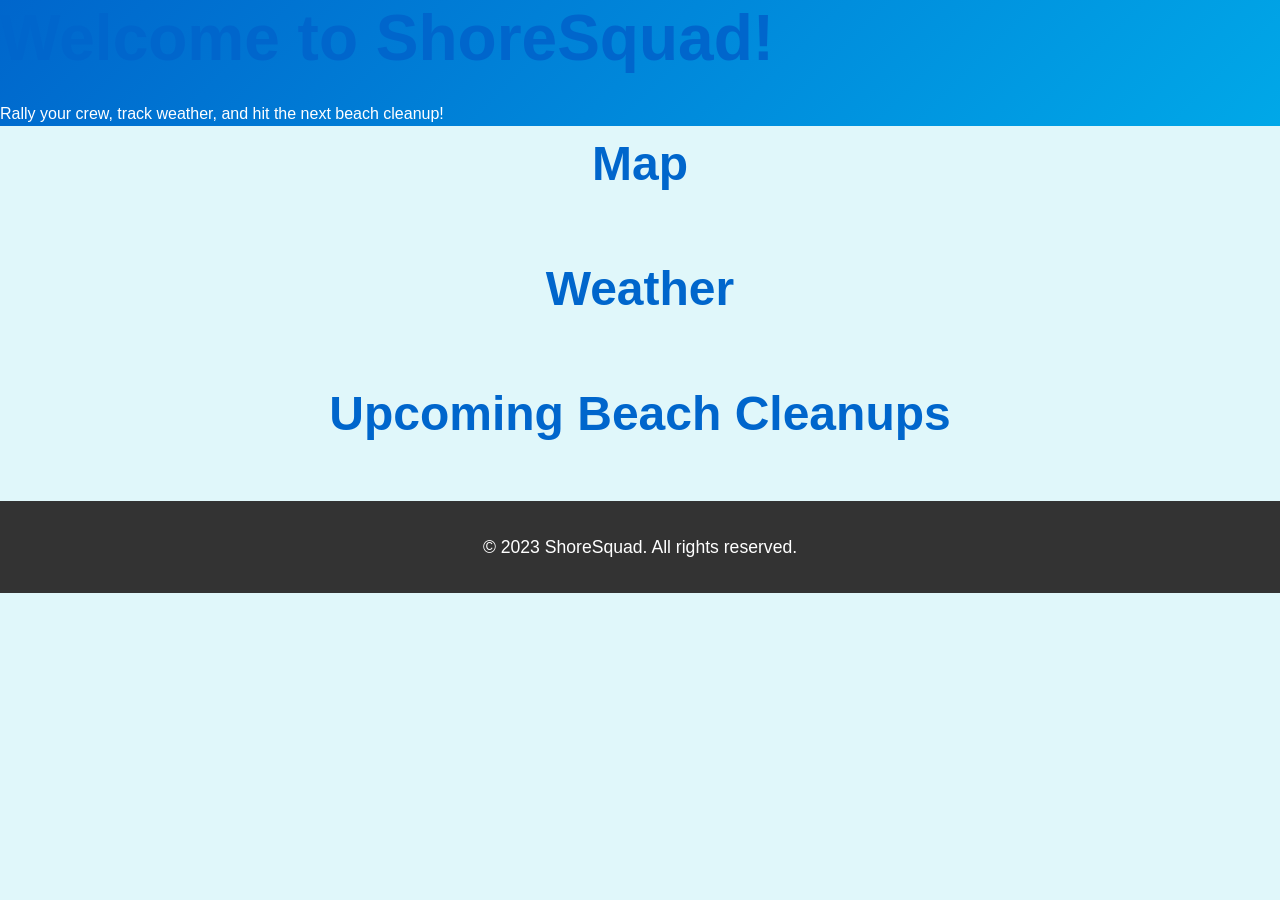
==== src/index.html @ f2a7895d "My New Website" ====
<!DOCTYPE html>
<html lang="en">
<head>
    <meta charset="UTF-8">
    <meta name="viewport" content="width=device-width, initial-scale=1.0">
    <meta http-equiv="X-UA-Compatible" content="ie=edge">
    <title>ShoreSquad</title>
    <link rel="stylesheet" href="css/styles.css">
</head>
<body>
    <header>
        <h1>Welcome to ShoreSquad!</h1>
        <p>Rally your crew, track weather, and hit the next beach cleanup!</p>
    </header>
    <main>
        <section id="map">
            <h2>Map</h2>
            <!-- Map will be integrated here -->
        </section>
        <section id="weather">
            <h2>Weather</h2>
            <!-- Weather information will be displayed here -->
        </section>
        <section id="cleanup-events">
            <h2>Upcoming Beach Cleanups</h2>
            <!-- List of upcoming events will be shown here -->
        </section>
    </main>
    <footer>
        <p>&copy; 2023 ShoreSquad. All rights reserved.</p>
    </footer>
    <script src="js/app.js"></script>
</body>
</html>
---- src/css/styles.css ----
* {
    margin: 0;
    padding: 0;
    box-sizing: border-box;
}

body {
    font-family: 'Segoe UI', Tahoma, Geneva, Verdana, sans-serif;
    line-height: 1.6;
    color: #333;
    background-color: #e0f7fa; /* Light cyan background */
}

header {
    background: linear-gradient(135deg, #0066cc, #00a8e8);
    color: white;
    padding: 0;
    position: sticky;
    top: 0;
    z-index: 100;
}

.navbar {
    display: flex;
    justify-content: space-between;
    align-items: center;
    padding: 1.5rem 2rem;
    max-width: 100%;
}

.logo {
    font-size: 2.5rem;
    font-weight: bold;
}

.nav-links {
    display: flex;
    list-style: none;
    gap: 2rem;
}

.nav-links a {
    color: white;
    text-decoration: none;
    font-size: 1.2rem;
    font-weight: 500;
    transition: opacity 0.3s;
}

.nav-links a:hover {
    opacity: 0.8;
}

h1 {
    font-size: 4rem;
    font-weight: bold;
    color: #0066cc;
    margin-bottom: 1.5rem;
    line-height: 1.2;
}

h2 {
    font-size: 3rem;
    text-align: center;
    margin-bottom: 3rem;
    color: #0066cc;
}

h3 {
    font-size: 1.8rem;
    margin-bottom: 1rem;
    color: #0066cc;
}

.main-content {
    padding: 20px;
}

.button, .cta-button, .join-button, .secondary-button {
    padding: 1rem 2.5rem;
    font-size: 1.2rem;
    border: none;
    border-radius: 8px;
    cursor: pointer;
    font-weight: bold;
    transition: transform 0.3s, box-shadow 0.3s;
}

.button {
    background-color: #ffab40; /* Orange button */
    color: white;
}

.button:hover {
    background-color: #ff8f00; /* Darker orange on hover */
}

.cta-button {
    background: #00a8e8;
    color: white;
    margin-right: 1rem;
}

.cta-button:hover {
    transform: translateY(-3px);
    box-shadow: 0 10px 20px rgba(0, 168, 232, 0.3);
}

.cta-button.large {
    padding: 1.5rem 3rem;
    font-size: 1.4rem;
}

.join-button {
    background: #00a8e8;
    color: white;
    width: 100%;
}

.join-button:hover {
    background: #0088c0;
}

.secondary-button {
    background: white;
    color: #0066cc;
    border: 2px solid #0066cc;
}

.secondary-button:hover {
    background: #f0f8ff;
}

.hero {
    display: flex;
    align-items: center;
    justify-content: space-between;
    gap: 3rem;
    background: linear-gradient(135deg, #e0f7ff, #ffffff);
    padding: 4rem 2rem;
    width: 100%;
}

.hero-content {
    flex: 1;
    padding: 2rem;
}

.hero p {
    font-size: 1.5rem;
    color: #555;
    margin-bottom: 2rem;
}

.hero-image {
    flex: 1;
}

.hero-image img {
    width: 100%;
    height: auto;
    border-radius: 10px;
    box-shadow: 0 10px 30px rgba(0, 0, 0, 0.2);
}

.events {
    width: 100%;
    padding: 4rem 2rem;
    background: #f9f9f9;
}

.event-cards {
    display: grid;
    grid-template-columns: repeat(auto-fit, minmax(350px, 1fr));
    gap: 2rem;
    width: 100%;
}

.event-card {
    background: white;
    border-radius: 12px;
    overflow: hidden;
    box-shadow: 0 5px 15px rgba(0, 0, 0, 0.1);
    transition: transform 0.3s;
    padding: 1.5rem;
}

.event-card:hover {
    transform: translateY(-5px);
}

.event-card img {
    width: 100%;
    height: 200px;
    object-fit: cover;
    border-radius: 8px;
    margin-bottom: 1rem;
}

.event-card p {
    font-size: 1.1rem;
    margin-bottom: 0.7rem;
    color: #666;
}

.weather {
    width: 100%;
    padding: 4rem 2rem;
    background: linear-gradient(135deg, #e0f7ff, #ffffff);
}

.weather-widget {
    display: grid;
    grid-template-columns: repeat(auto-fit, minmax(250px, 1fr));
    gap: 2rem;
    width: 100%;
}

.weather-card {
    background: white;
    padding: 2.5rem;
    border-radius: 12px;
    text-align: center;
    box-shadow: 0 5px 15px rgba(0, 0, 0, 0.1);
}

.weather-card .temp {
    font-size: 2.5rem;
    font-weight: bold;
    color: #ff6b6b;
    margin-bottom: 1rem;
}

.weather-card p {
    font-size: 1.1rem;
    color: #666;
    margin-bottom: 1.5rem;
}

.status {
    display: inline-block;
    padding: 0.7rem 1.5rem;
    border-radius: 20px;
    font-weight: bold;
    font-size: 1rem;
}

.status.good {
    background: #fff3cd;
    color: #ff9800;
}

.status.excellent {
    background: #d4edda;
    color: #28a745;
}

.status.fair {
    background: #f8d7da;
    color: #dc3545;
}

.impact-stats {
    width: 100%;
    padding: 4rem 2rem;
    background: white;
}

.stats-grid {
    display: grid;
    grid-template-columns: repeat(auto-fit, minmax(220px, 1fr));
    gap: 2rem;
    margin-bottom: 3rem;
    width: 100%;
}

.stat-box {
    background: linear-gradient(135deg, #0066cc, #00a8e8);
    color: white;
    padding: 2.5rem;
    border-radius: 12px;
    text-align: center;
    box-shadow: 0 5px 15px rgba(0, 102, 204, 0.2);
}

.stat-box h3 {
    font-size: 3rem;
    margin-bottom: 1rem;
}

.stat-box p {
    font-size: 1.3rem;
}

.impact-showcase {
    display: grid;
    grid-template-columns: 1fr 1fr;
    gap: 2rem;
    margin-top: 3rem;
}

.impact-showcase img {
    width: 100%;
    height: auto;
    border-radius: 12px;
    box-shadow: 0 10px 30px rgba(0, 0, 0, 0.2);
}

.cta-section {
    width: 100%;
    background: linear-gradient(135deg, #0066cc, #00a8e8);
    color: white;
    padding: 5rem 2rem;
    text-align: center;
}

.cta-section h2 {
    font-size: 3rem;
    margin-bottom: 1.5rem;
}

.cta-section p {
    font-size: 1.5rem;
    margin-bottom: 2.5rem;
}

footer {
    background: #333;
    color: white;
    text-align: center;
    padding: 2rem;
    font-size: 1.1rem;
}

.social-links {
    margin-top: 1rem;
}

.social-links a {
    color: #00a8e8;
    text-decoration: none;
    margin: 0 1.5rem;
    font-size: 1rem;
}

.social-links a:hover {
    text-decoration: underline;
}

@media (max-width: 600px) {
    h1 {
        font-size: 2em;
    }

    .button {
        width: 100%;
    }
}

@media (max-width: 768px) {
    .hero {
        flex-direction: column;
    }

    .hero h1 {
        font-size: 2.5rem;
    }

    .nav-links {
        gap: 1rem;
        flex-wrap: wrap;
    }

    .impact-showcase {
        grid-template-columns: 1fr;
    }
}
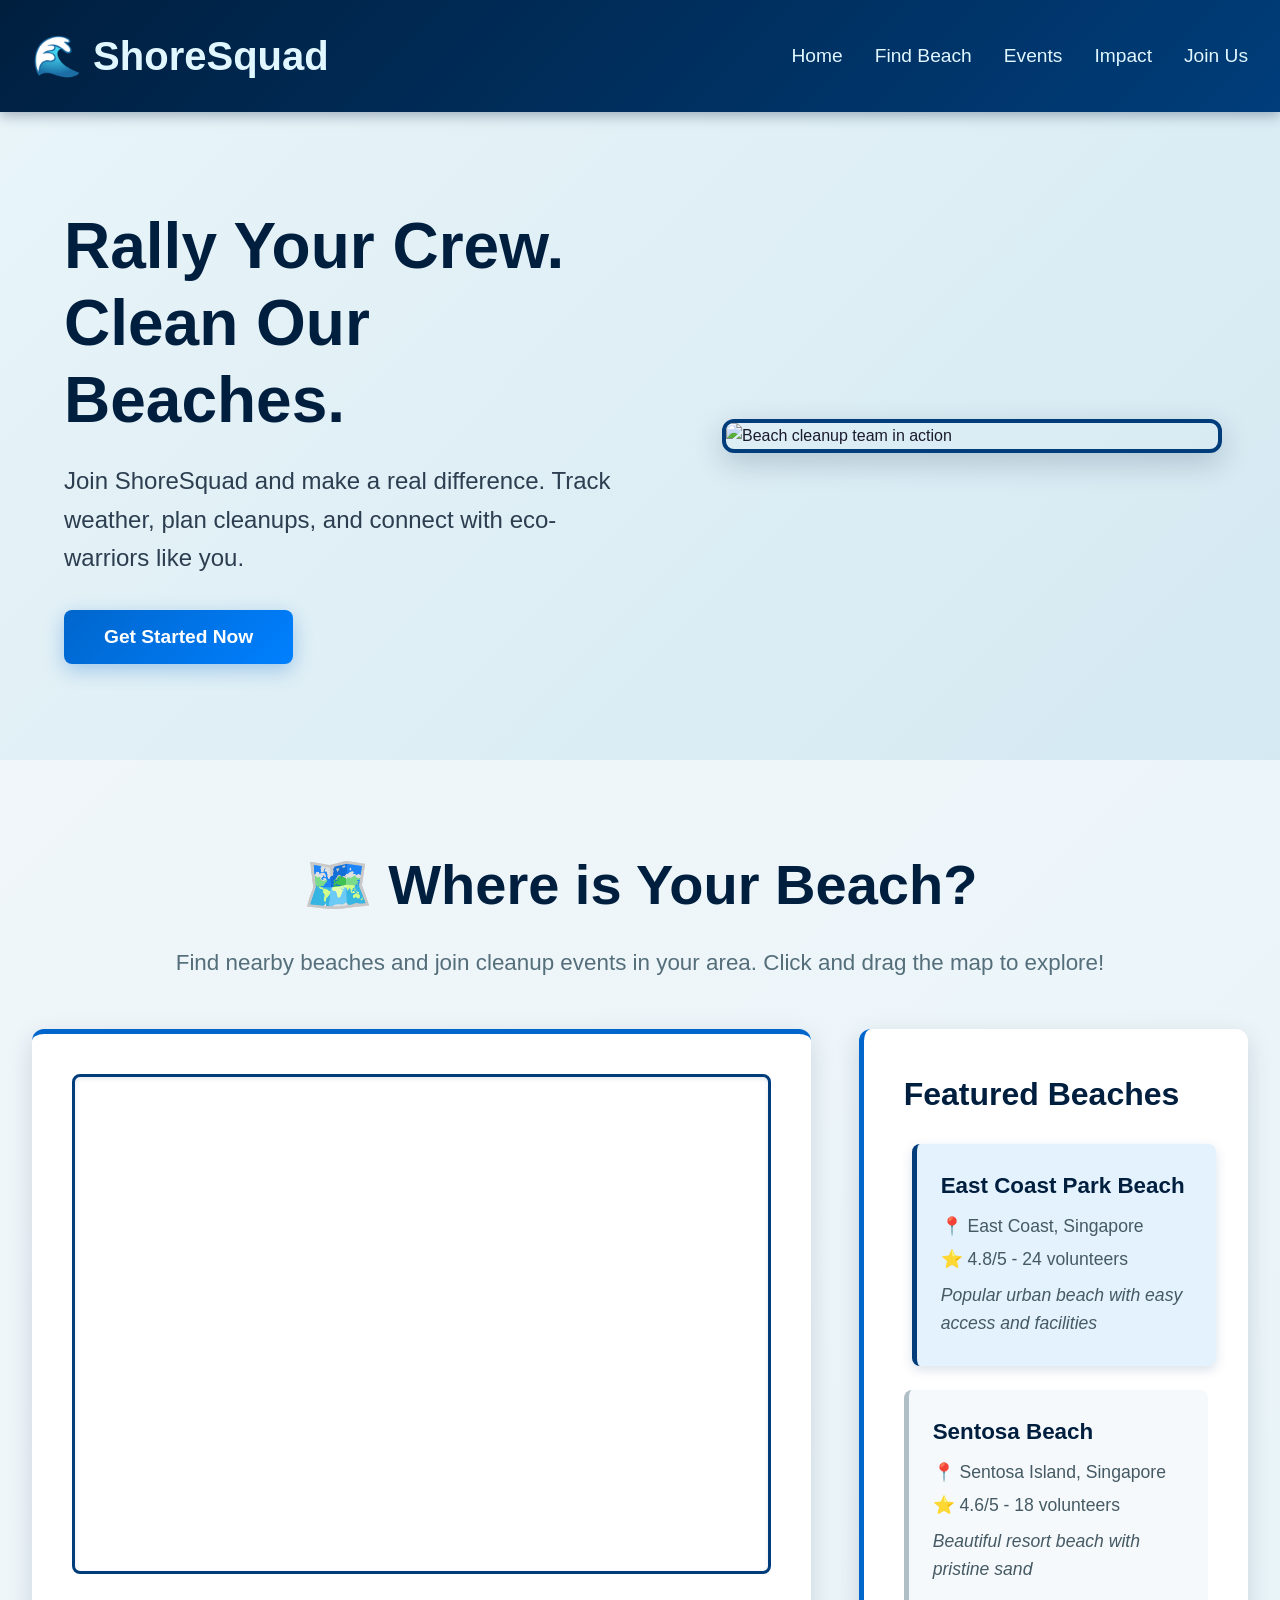
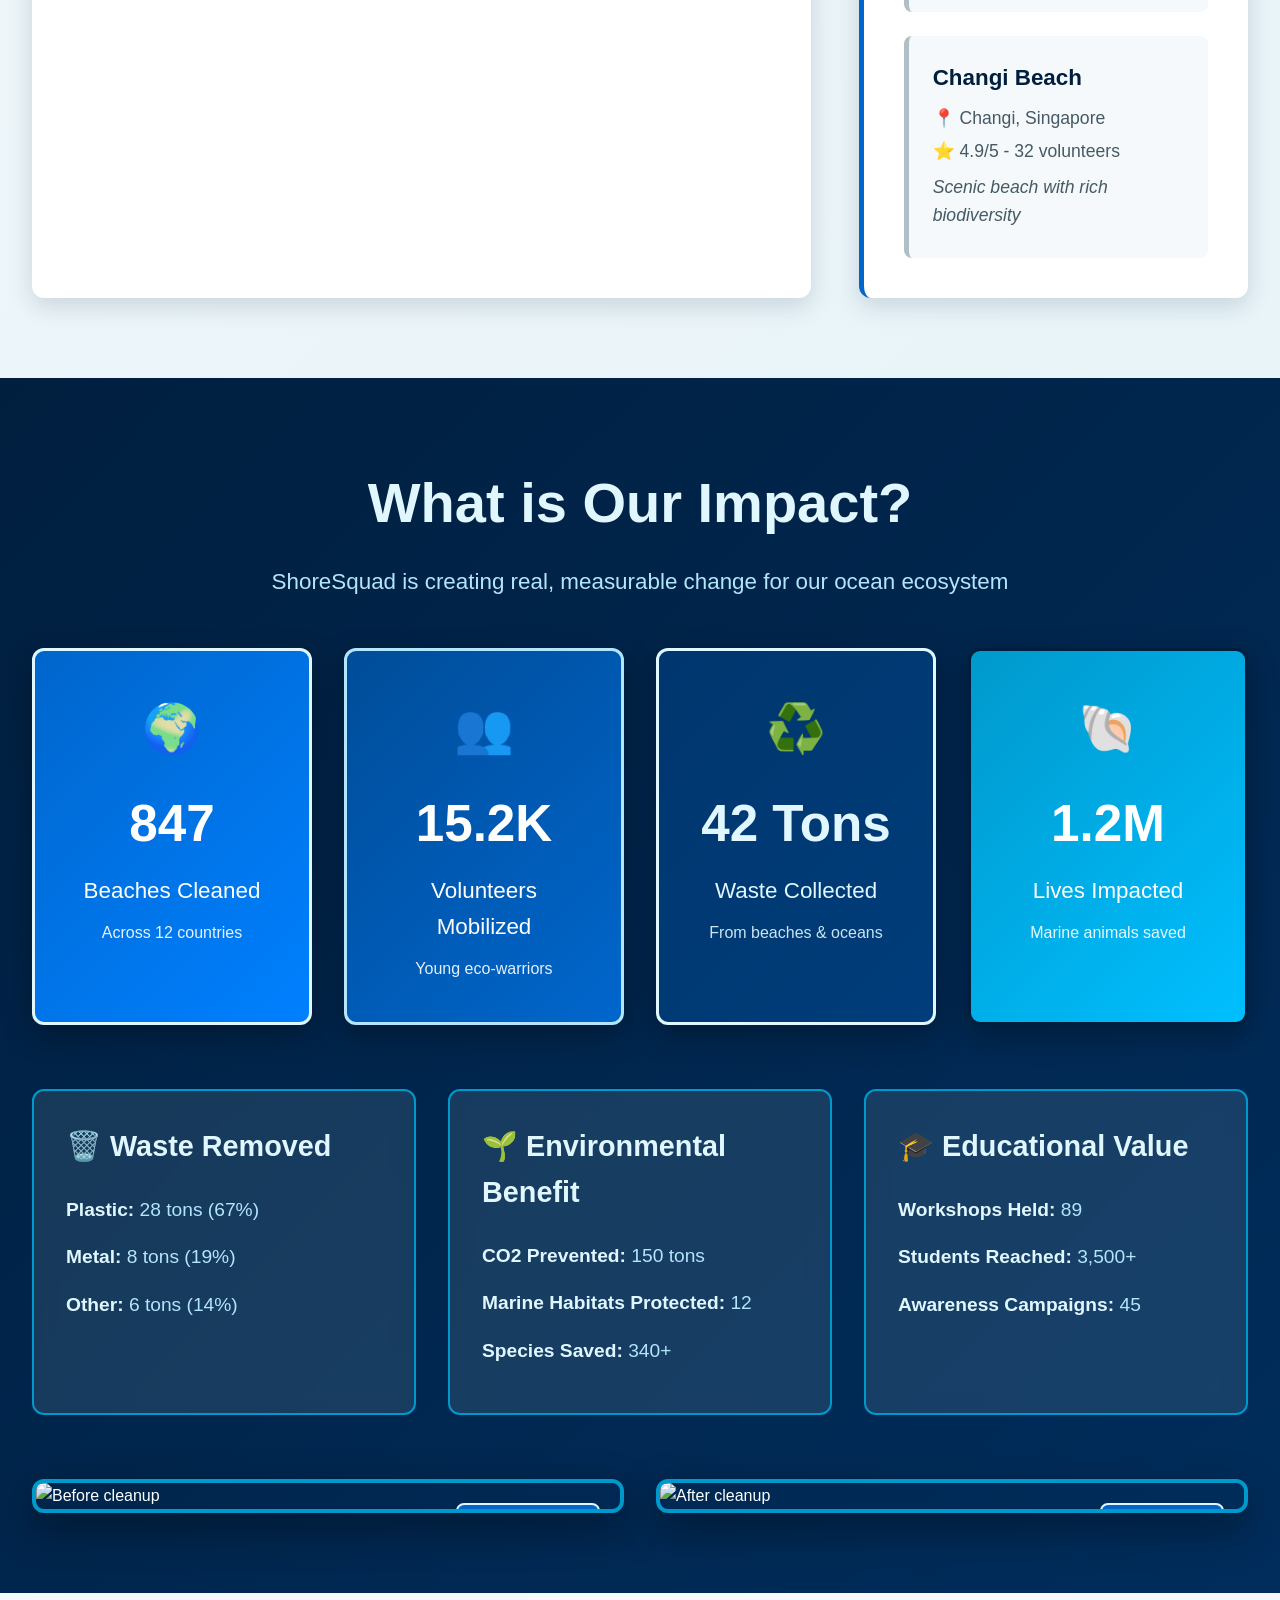
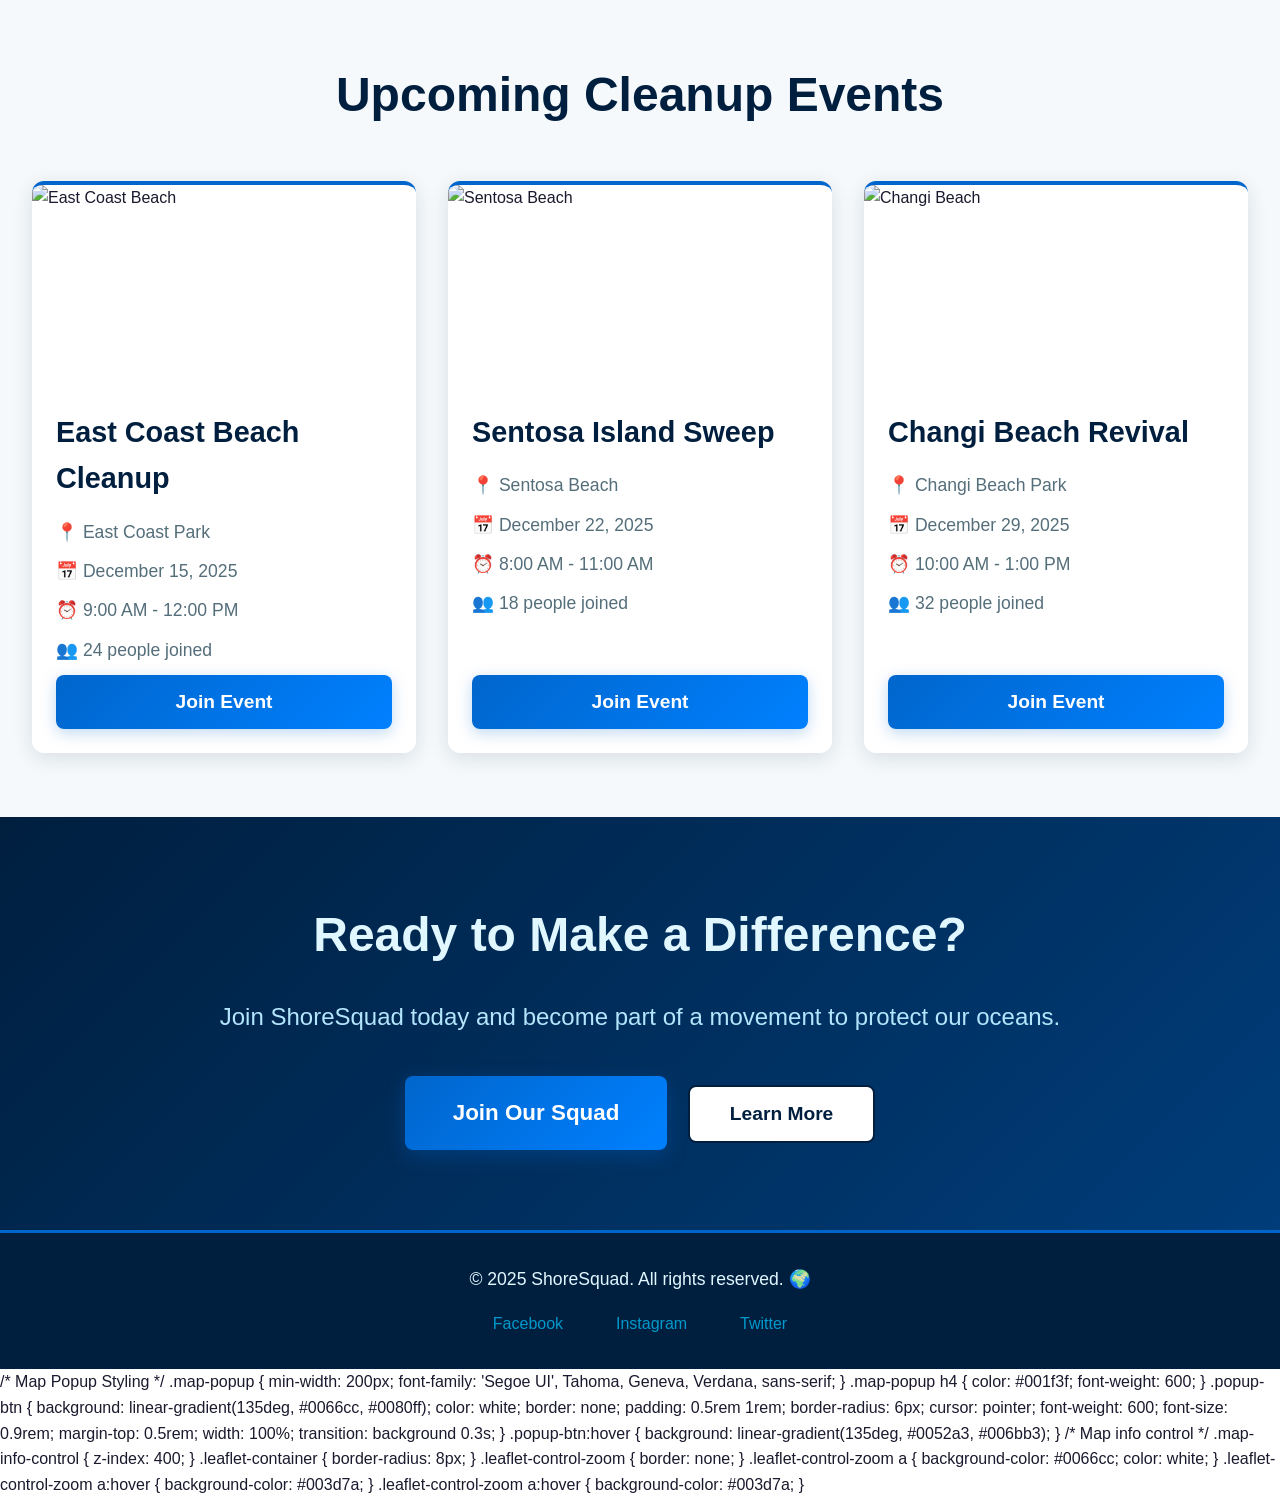
==== commit 0a0f8537: "Updated" ====
--- a/src/index.html
+++ b/src/index.html
@@ -3,32 +3,263 @@
 <head>
     <meta charset="UTF-8">
     <meta name="viewport" content="width=device-width, initial-scale=1.0">
-    <meta http-equiv="X-UA-Compatible" content="ie=edge">
-    <title>ShoreSquad</title>
+    <title>ShoreSquad - Beach Cleanup Mobilizer</title>
     <link rel="stylesheet" href="css/styles.css">
+    
+    <!-- Leaflet CSS - MUST be before JS -->
+    <link rel="stylesheet" href="https://cdnjs.cloudflare.com/ajax/libs/leaflet/1.9.4/leaflet.min.css" />
 </head>
 <body>
     <header>
-        <h1>Welcome to ShoreSquad!</h1>
-        <p>Rally your crew, track weather, and hit the next beach cleanup!</p>
+        <nav class="navbar">
+            <div class="logo">🌊 ShoreSquad</div>
+            <ul class="nav-links">
+                <li><a href="#home">Home</a></li>
+                <li><a href="#map">Find Beach</a></li>
+                <li><a href="#events">Events</a></li>
+                <li><a href="#impact">Impact</a></li>
+                <li><a href="#join">Join Us</a></li>
+            </ul>
+        </nav>
     </header>
+
     <main>
-        <section id="map">
-            <h2>Map</h2>
-            <!-- Map will be integrated here -->
-        </section>
-        <section id="weather">
-            <h2>Weather</h2>
-            <!-- Weather information will be displayed here -->
-        </section>
-        <section id="cleanup-events">
-            <h2>Upcoming Beach Cleanups</h2>
-            <!-- List of upcoming events will be shown here -->
+        <!-- Hero Section -->
+        <section id="home" class="hero">
+            <div class="hero-content">
+                <h1>Rally Your Crew.<br>Clean Our Beaches.</h1>
+                <p>Join ShoreSquad and make a real difference. Track weather, plan cleanups, and connect with eco-warriors like you.</p>
+                <button class="cta-button">Get Started Now</button>
+            </div>
+            <div class="hero-image">
+                <img src="https://images.unsplash.com/photo-1559027615-cd4628902d4a?w=600&h=400&fit=crop" alt="Beach cleanup team in action">
+            </div>
+        </section>
+
+        <!-- Map Section: Where is Your Beach -->
+        <section id="map" class="map-section">
+            <h2 class="map-section-title">🗺️ Where is Your Beach?</h2>
+            <p class="map-section-subtitle">Find nearby beaches and join cleanup events in your area. Click and drag the map to explore!</p>
+            
+            <div class="map-layout">
+                <div class="map-container">
+                    <div id="leaflet-map" class="map-widget"></div>
+                </div>
+                <div class="map-info">
+                    <h3>Featured Beaches</h3>
+                    <div class="beach-list">
+                        <div class="beach-item active" data-id="east-coast" data-lat="1.3024" data-lng="103.9054">
+                            <h4>East Coast Park Beach</h4>
+                            <p>📍 East Coast, Singapore</p>
+                            <p>⭐ 4.8/5 - 24 volunteers</p>
+                            <p class="beach-desc">Popular urban beach with easy access and facilities</p>
+                        </div>
+                        <div class="beach-item" data-id="sentosa" data-lat="1.2489" data-lng="103.8305">
+                            <h4>Sentosa Beach</h4>
+                            <p>📍 Sentosa Island, Singapore</p>
+                            <p>⭐ 4.6/5 - 18 volunteers</p>
+                            <p class="beach-desc">Beautiful resort beach with pristine sand</p>
+                        </div>
+                        <div class="beach-item" data-id="changi" data-lat="1.3852" data-lng="103.9981">
+                            <h4>Changi Beach</h4>
+                            <p>📍 Changi, Singapore</p>
+                            <p>⭐ 4.9/5 - 32 volunteers</p>
+                            <p class="beach-desc">Scenic beach with rich biodiversity</p>
+                        </div>
+                    </div>
+                </div>
+            </div>
+        </section>
+
+        <!-- Impact Metrics Section -->
+        <section id="impact" class="impact-section">
+            <h2>What is Our Impact?</h2>
+            <p class="impact-intro">ShoreSquad is creating real, measurable change for our ocean ecosystem</p>
+            
+            <div class="impact-metrics">
+                <div class="metric-card impact-primary">
+                    <div class="metric-icon">🌍</div>
+                    <h3>847</h3>
+                    <p>Beaches Cleaned</p>
+                    <span class="metric-detail">Across 12 countries</span>
+                </div>
+                <div class="metric-card impact-secondary">
+                    <div class="metric-icon">👥</div>
+                    <h3>15.2K</h3>
+                    <p>Volunteers Mobilized</p>
+                    <span class="metric-detail">Young eco-warriors</span>
+                </div>
+                <div class="metric-card impact-tertiary">
+                    <div class="metric-icon">♻️</div>
+                    <h3>42 Tons</h3>
+                    <p>Waste Collected</p>
+                    <span class="metric-detail">From beaches & oceans</span>
+                </div>
+                <div class="metric-card impact-accent">
+                    <div class="metric-icon">🐚</div>
+                    <h3>1.2M</h3>
+                    <p>Lives Impacted</p>
+                    <span class="metric-detail">Marine animals saved</span>
+                </div>
+            </div>
+
+            <div class="impact-breakdown">
+                <div class="breakdown-card">
+                    <h3>🗑️ Waste Removed</h3>
+                    <div class="breakdown-content">
+                        <p><strong>Plastic:</strong> 28 tons (67%)</p>
+                        <p><strong>Metal:</strong> 8 tons (19%)</p>
+                        <p><strong>Other:</strong> 6 tons (14%)</p>
+                    </div>
+                </div>
+                <div class="breakdown-card">
+                    <h3>🌱 Environmental Benefit</h3>
+                    <div class="breakdown-content">
+                        <p><strong>CO2 Prevented:</strong> 150 tons</p>
+                        <p><strong>Marine Habitats Protected:</strong> 12</p>
+                        <p><strong>Species Saved:</strong> 340+</p>
+                    </div>
+                </div>
+                <div class="breakdown-card">
+                    <h3>🎓 Educational Value</h3>
+                    <div class="breakdown-content">
+                        <p><strong>Workshops Held:</strong> 89</p>
+                        <p><strong>Students Reached:</strong> 3,500+</p>
+                        <p><strong>Awareness Campaigns:</strong> 45</p>
+                    </div>
+                </div>
+            </div>
+
+            <div class="before-after-container">
+                <div class="before-after-item">
+                    <div class="impact-showcase">
+                        <img src="https://images.unsplash.com/photo-1559027615-cd4628902d4a?w=800&h=400&fit=crop" alt="Before cleanup">
+                        <div class="before-after-label">Before</div>
+                    </div>
+                </div>
+                <div class="before-after-item">
+                    <div class="impact-showcase">
+                        <img src="https://images.unsplash.com/photo-1511632765486-a01980e01a18?w=800&h=400&fit=crop" alt="After cleanup">
+                        <div class="before-after-label">After</div>
+                    </div>
+                </div>
+            </div>
+        </section>
+
+        <!-- Events Section -->
+        <section id="events" class="events">
+            <h2>Upcoming Cleanup Events</h2>
+            <div class="event-cards">
+                <div class="event-card">
+                    <img src="https://images.unsplash.com/photo-1511632765486-a01980e01a18?w=400&h=250&fit=crop" alt="East Coast Beach">
+                    <div class="event-content">
+                        <h3>East Coast Beach Cleanup</h3>
+                        <p>📍 East Coast Park</p>
+                        <p>📅 December 15, 2025</p>
+                        <p>⏰ 9:00 AM - 12:00 PM</p>
+                        <p>👥 24 people joined</p>
+                        <button class="join-button">Join Event</button>
+                    </div>
+                </div>
+                <div class="event-card">
+                    <img src="https://images.unsplash.com/photo-1507003211169-0a1dd7228f2d?w=400&h=250&fit=crop" alt="Sentosa Beach">
+                    <div class="event-content">
+                        <h3>Sentosa Island Sweep</h3>
+                        <p>📍 Sentosa Beach</p>
+                        <p>📅 December 22, 2025</p>
+                        <p>⏰ 8:00 AM - 11:00 AM</p>
+                        <p>👥 18 people joined</p>
+                        <button class="join-button">Join Event</button>
+                    </div>
+                </div>
+                <div class="event-card">
+                    <img src="https://images.unsplash.com/photo-1505142468610-359e7d316be0?w=400&h=250&fit=crop" alt="Changi Beach">
+                    <div class="event-content">
+                        <h3>Changi Beach Revival</h3>
+                        <p>📍 Changi Beach Park</p>
+                        <p>📅 December 29, 2025</p>
+                        <p>⏰ 10:00 AM - 1:00 PM</p>
+                        <p>👥 32 people joined</p>
+                        <button class="join-button">Join Event</button>
+                    </div>
+                </div>
+            </div>
+        </section>
+
+        <!-- Call to Action -->
+        <section id="join" class="cta-section">
+            <h2>Ready to Make a Difference?</h2>
+            <p>Join ShoreSquad today and become part of a movement to protect our oceans.</p>
+            <button class="cta-button large">Join Our Squad</button>
+            <button class="secondary-button">Learn More</button>
         </section>
     </main>
+
     <footer>
-        <p>&copy; 2023 ShoreSquad. All rights reserved.</p>
+        <p>&copy; 2025 ShoreSquad. All rights reserved. 🌍</p>
+        <div class="social-links">
+            <a href="#">Facebook</a>
+            <a href="#">Instagram</a>
+            <a href="#">Twitter</a>
+        </div>
     </footer>
+
+    <!-- Leaflet JS - CDN -->
+    <script src="https://cdnjs.cloudflare.com/ajax/libs/leaflet/1.9.4/leaflet.min.js"></script>
+    <!-- App JS -->
     <script src="js/app.js"></script>
 </body>
-</html>+</html>
+
+/* Map Popup Styling */
+.map-popup {
+    min-width: 200px;
+    font-family: 'Segoe UI', Tahoma, Geneva, Verdana, sans-serif;
+}
+
+.map-popup h4 {
+    color: #001f3f;
+    font-weight: 600;
+}
+
+.popup-btn {
+    background: linear-gradient(135deg, #0066cc, #0080ff);
+    color: white;
+    border: none;
+    padding: 0.5rem 1rem;
+    border-radius: 6px;
+    cursor: pointer;
+    font-weight: 600;
+    font-size: 0.9rem;
+    margin-top: 0.5rem;
+    width: 100%;
+    transition: background 0.3s;
+}
+
+.popup-btn:hover {
+    background: linear-gradient(135deg, #0052a3, #006bb3);
+}
+
+/* Map info control */
+.map-info-control {
+    z-index: 400;
+}
+
+.leaflet-container {
+    border-radius: 8px;
+}
+
+.leaflet-control-zoom {
+    border: none;
+}
+
+.leaflet-control-zoom a {
+    background-color: #0066cc;
+    color: white;
+}
+.leaflet-control-zoom a:hover {
+    background-color: #003d7a;
+}
+.leaflet-control-zoom a:hover {
+    background-color: #003d7a;
+}
--- a/src/css/styles.css
+++ b/src/css/styles.css
@@ -7,17 +7,18 @@
 body {
     font-family: 'Segoe UI', Tahoma, Geneva, Verdana, sans-serif;
     line-height: 1.6;
-    color: #333;
-    background-color: #e0f7fa; /* Light cyan background */
-}
-
+    color: #1a1a2e;
+}
+
+/* Header & Navigation */
 header {
-    background: linear-gradient(135deg, #0066cc, #00a8e8);
+    background: linear-gradient(135deg, #001f3f, #003d7a);
     color: white;
     padding: 0;
     position: sticky;
     top: 0;
     z-index: 100;
+    box-shadow: 0 4px 12px rgba(0, 31, 63, 0.3);
 }
 
 .navbar {
@@ -31,6 +32,7 @@
 .logo {
     font-size: 2.5rem;
     font-weight: bold;
+    color: #e0f7ff;
 }
 
 .nav-links {
@@ -40,70 +42,364 @@
 }
 
 .nav-links a {
-    color: white;
+    color: #e0f7ff;
     text-decoration: none;
     font-size: 1.2rem;
     font-weight: 500;
-    transition: opacity 0.3s;
+    transition: color 0.3s, text-shadow 0.3s;
 }
 
 .nav-links a:hover {
-    opacity: 0.8;
-}
-
-h1 {
+    color: #ffffff;
+    text-shadow: 0 0 8px rgba(224, 247, 255, 0.5);
+}
+
+/* Hero Section */
+.hero {
+    display: flex;
+    align-items: center;
+    justify-content: space-between;
+    gap: 3rem;
+    background: linear-gradient(135deg, #e8f4f8 0%, #d4e9f2 100%);
+    padding: 4rem 2rem;
+    width: 100%;
+}
+
+.hero-content {
+    flex: 1;
+    padding: 2rem;
+}
+
+.hero h1 {
     font-size: 4rem;
     font-weight: bold;
-    color: #0066cc;
+    color: #001f3f;
     margin-bottom: 1.5rem;
     line-height: 1.2;
 }
 
-h2 {
+.hero p {
+    font-size: 1.5rem;
+    color: #2c3e50;
+    margin-bottom: 2rem;
+}
+
+.hero-image {
+    flex: 1;
+    display: flex;
+    justify-content: center;
+}
+
+.hero-image img {
+    width: 100%;
+    max-width: 500px;
+    height: auto;
+    border-radius: 12px;
+    box-shadow: 0 10px 30px rgba(0, 31, 63, 0.2);
+    border: 4px solid #003d7a;
+}
+
+/* Map Section - SEPARATED AND IMPROVED */
+.map-section {
+    width: 100%;
+    padding: 5rem 2rem;
+    background: linear-gradient(135deg, #f0f6fa 0%, #e8f4f8 100%);
+    display: flex;
+    flex-direction: column;
+}
+
+.map-section-title {
+    font-size: 3.5rem;
+    text-align: center;
+    color: #001f3f;
+    margin-bottom: 1rem;
+    font-weight: bold;
+}
+
+.map-section-subtitle {
+    font-size: 1.4rem;
+    text-align: center;
+    color: #546e7a;
+    margin-bottom: 3rem;
+}
+
+.map-layout {
+    display: grid;
+    grid-template-columns: 2fr 1fr;
+    gap: 3rem;
+    width: 100%;
+}
+
+.map-container {
+    background: white;
+    padding: 2.5rem;
+    border-radius: 12px;
+    box-shadow: 0 8px 25px rgba(0, 31, 63, 0.15);
+    border-top: 5px solid #0066cc;
+}
+
+.map-widget {
+    width: 100%;
+    height: 500px;
+    border-radius: 8px;
+    border: 3px solid #003d7a;
+    box-shadow: inset 0 2px 4px rgba(0, 31, 63, 0.1);
+}
+
+.map-info {
+    background: white;
+    padding: 2.5rem;
+    border-radius: 12px;
+    box-shadow: 0 8px 25px rgba(0, 31, 63, 0.15);
+    border-left: 5px solid #0066cc;
+    display: flex;
+    flex-direction: column;
+    height: fit-content;
+}
+
+.map-info h3 {
+    font-size: 2rem;
+    color: #001f3f;
+    margin-bottom: 1.5rem;
+    font-weight: 600;
+}
+
+.beach-list {
+    display: flex;
+    flex-direction: column;
+    gap: 1.5rem;
+}
+
+.beach-item {
+    padding: 1.5rem;
+    border-left: 5px solid #b0bec5;
+    background: #f5f9fb;
+    border-radius: 8px;
+    cursor: pointer;
+    transition: all 0.3s ease;
+}
+
+.beach-item:hover, .beach-item.active {
+    background: #e3f2fd;
+    border-left-color: #003d7a;
+    transform: translateX(8px);
+    box-shadow: 0 4px 12px rgba(0, 62, 122, 0.15);
+}
+
+.beach-item h4 {
+    font-size: 1.4rem;
+    color: #001f3f;
+    margin-bottom: 0.5rem;
+    font-weight: 600;
+}
+
+.beach-item p {
+    font-size: 1.1rem;
+    color: #455a64;
+    margin-bottom: 0.3rem;
+}
+
+.beach-desc {
+    font-style: italic;
+    color: #78909c;
+    margin-top: 0.5rem;
+    font-size: 1rem;
+}
+
+/* Impact Section - CLEARLY SEPARATED */
+.impact-section {
+    width: 100%;
+    padding: 5rem 2rem;
+    background: linear-gradient(135deg, #001f3f 0%, #002d5c 100%);
+    color: white;
+}
+
+.impact-section h2 {
+    font-size: 3.5rem;
+    text-align: center;
+    margin-bottom: 1rem;
+    color: #e0f7ff;
+    font-weight: bold;
+}
+
+.impact-intro {
+    font-size: 1.4rem;
+    text-align: center;
+    margin-bottom: 3rem;
+    color: #b3e5fc;
+}
+
+.impact-metrics {
+    display: grid;
+    grid-template-columns: repeat(auto-fit, minmax(250px, 1fr));
+    gap: 2rem;
+    margin-bottom: 4rem;
+}
+
+.metric-card {
+    padding: 2.5rem;
+    border-radius: 12px;
+    text-align: center;
+    box-shadow: 0 10px 30px rgba(0, 0, 0, 0.3);
+    border: 3px solid;
+    transition: transform 0.3s, box-shadow 0.3s;
+}
+
+.metric-card:hover {
+    transform: scale(1.05);
+    box-shadow: 0 15px 40px rgba(0, 0, 0, 0.4);
+}
+
+.metric-icon {
     font-size: 3rem;
-    text-align: center;
-    margin-bottom: 3rem;
-    color: #0066cc;
-}
-
-h3 {
+    margin-bottom: 1rem;
+}
+
+.metric-card h3 {
+    font-size: 3.2rem;
+    font-weight: bold;
+    margin-bottom: 0.5rem;
+}
+
+.metric-card p {
+    font-size: 1.4rem;
+    margin-bottom: 0.7rem;
+}
+
+.metric-detail {
+    font-size: 1rem;
+    opacity: 0.9;
+}
+
+/* Navy Blue Contrast Variants */
+.impact-primary {
+    background: linear-gradient(135deg, #0066cc, #0080ff);
+    border-color: #e0f7ff;
+    color: white;
+}
+
+.impact-secondary {
+    background: linear-gradient(135deg, #004d99, #0066cc);
+    border-color: #b3e5fc;
+    color: white;
+}
+
+.impact-tertiary {
+    background: linear-gradient(135deg, #00366e, #003d7a);
+    border-color: #e0f7ff;
+    color: #e0f7ff;
+}
+
+.impact-accent {
+    background: linear-gradient(135deg, #0099cc, #00bfff);
+    border-color: #001f3f;
+    color: white;
+}
+
+/* Impact Breakdown */
+.impact-breakdown {
+    display: grid;
+    grid-template-columns: repeat(auto-fit, minmax(300px, 1fr));
+    gap: 2rem;
+    margin-bottom: 4rem;
+}
+
+.breakdown-card {
+    background: rgba(224, 247, 255, 0.1);
+    border: 2px solid #0099cc;
+    padding: 2rem;
+    border-radius: 12px;
+    backdrop-filter: blur(10px);
+    transition: all 0.3s;
+}
+
+.breakdown-card:hover {
+    background: rgba(224, 247, 255, 0.15);
+    border-color: #e0f7ff;
+    transform: translateY(-5px);
+}
+
+.breakdown-card h3 {
     font-size: 1.8rem;
-    margin-bottom: 1rem;
-    color: #0066cc;
-}
-
-.main-content {
-    padding: 20px;
-}
-
-.button, .cta-button, .join-button, .secondary-button {
+    color: #e0f7ff;
+    margin-bottom: 1.5rem;
+    font-weight: 600;
+}
+
+.breakdown-content p {
+    font-size: 1.2rem;
+    color: #b3e5fc;
+    margin-bottom: 0.8rem;
+    line-height: 1.8;
+}
+
+.breakdown-content strong {
+    color: #e0f7ff;
+}
+
+/* Before/After Container */
+.before-after-container {
+    display: grid;
+    grid-template-columns: 1fr 1fr;
+    gap: 2rem;
+    margin-top: 3rem;
+}
+
+.before-after-item {
+    width: 100%;
+}
+
+/* Impact Showcase */
+.impact-showcase {
+    position: relative;
+    border-radius: 12px;
+    overflow: hidden;
+    box-shadow: 0 15px 40px rgba(0, 0, 0, 0.4);
+    border: 4px solid #0099cc;
+}
+
+.impact-showcase img {
+    width: 100%;
+    height: 400px;
+    object-fit: cover;
+}
+
+.before-after-label {
+    position: absolute;
+    top: 20px;
+    right: 20px;
+    background: #0066cc;
+    color: white;
+    padding: 1rem 2rem;
+    font-size: 1.5rem;
+    font-weight: bold;
+    border-radius: 8px;
+    border: 2px solid #e0f7ff;
+    text-shadow: 1px 1px 2px rgba(0, 0, 0, 0.3);
+}
+
+/* Buttons */
+.cta-button, .join-button, .secondary-button {
     padding: 1rem 2.5rem;
     font-size: 1.2rem;
     border: none;
     border-radius: 8px;
     cursor: pointer;
     font-weight: bold;
-    transition: transform 0.3s, box-shadow 0.3s;
-}
-
-.button {
-    background-color: #ffab40; /* Orange button */
-    color: white;
-}
-
-.button:hover {
-    background-color: #ff8f00; /* Darker orange on hover */
+    transition: transform 0.3s, box-shadow 0.3s, background 0.3s;
 }
 
 .cta-button {
-    background: #00a8e8;
+    background: linear-gradient(135deg, #0066cc, #0080ff);
     color: white;
     margin-right: 1rem;
+    box-shadow: 0 6px 20px rgba(0, 102, 204, 0.3);
 }
 
 .cta-button:hover {
     transform: translateY(-3px);
-    box-shadow: 0 10px 20px rgba(0, 168, 232, 0.3);
+    box-shadow: 0 10px 30px rgba(0, 102, 204, 0.4);
+    background: linear-gradient(135deg, #0080ff, #0099cc);
 }
 
 .cta-button.large {
@@ -112,61 +408,41 @@
 }
 
 .join-button {
-    background: #00a8e8;
-    color: white;
-    width: 100%;
+    background: linear-gradient(135deg, #0066cc, #0080ff);
+    color: white;
+    width: 100%;
+    box-shadow: 0 4px 15px rgba(0, 102, 204, 0.25);
 }
 
 .join-button:hover {
-    background: #0088c0;
+    background: linear-gradient(135deg, #0052a3, #006bb3);
+    transform: translateY(-2px);
 }
 
 .secondary-button {
     background: white;
-    color: #0066cc;
-    border: 2px solid #0066cc;
+    color: #001f3f;
+    border: 2px solid #001f3f;
 }
 
 .secondary-button:hover {
-    background: #f0f8ff;
-}
-
-.hero {
-    display: flex;
-    align-items: center;
-    justify-content: space-between;
-    gap: 3rem;
-    background: linear-gradient(135deg, #e0f7ff, #ffffff);
+    background: #e3f2fd;
+    color: #001f3f;
+}
+
+/* Events Section */
+.events {
+    width: 100%;
     padding: 4rem 2rem;
-    width: 100%;
-}
-
-.hero-content {
-    flex: 1;
-    padding: 2rem;
-}
-
-.hero p {
-    font-size: 1.5rem;
-    color: #555;
-    margin-bottom: 2rem;
-}
-
-.hero-image {
-    flex: 1;
-}
-
-.hero-image img {
-    width: 100%;
-    height: auto;
-    border-radius: 10px;
-    box-shadow: 0 10px 30px rgba(0, 0, 0, 0.2);
-}
-
-.events {
-    width: 100%;
-    padding: 4rem 2rem;
-    background: #f9f9f9;
+    background: #f5f9fb;
+}
+
+.events h2 {
+    font-size: 3rem;
+    text-align: center;
+    margin-bottom: 3rem;
+    color: #001f3f;
+    font-weight: bold;
 }
 
 .event-cards {
@@ -180,135 +456,53 @@
     background: white;
     border-radius: 12px;
     overflow: hidden;
-    box-shadow: 0 5px 15px rgba(0, 0, 0, 0.1);
-    transition: transform 0.3s;
-    padding: 1.5rem;
+    box-shadow: 0 5px 20px rgba(0, 31, 63, 0.12);
+    transition: transform 0.3s, box-shadow 0.3s;
+    border-top: 4px solid #0066cc;
+    display: flex;
+    flex-direction: column;
 }
 
 .event-card:hover {
-    transform: translateY(-5px);
+    transform: translateY(-8px);
+    box-shadow: 0 12px 35px rgba(0, 31, 63, 0.2);
 }
 
 .event-card img {
     width: 100%;
     height: 200px;
     object-fit: cover;
-    border-radius: 8px;
+}
+
+.event-content {
+    padding: 1.5rem;
+    flex: 1;
+    display: flex;
+    flex-direction: column;
+}
+
+.event-card h3 {
+    font-size: 1.8rem;
     margin-bottom: 1rem;
+    color: #001f3f;
+    font-weight: 600;
 }
 
 .event-card p {
     font-size: 1.1rem;
     margin-bottom: 0.7rem;
-    color: #666;
-}
-
-.weather {
-    width: 100%;
-    padding: 4rem 2rem;
-    background: linear-gradient(135deg, #e0f7ff, #ffffff);
-}
-
-.weather-widget {
-    display: grid;
-    grid-template-columns: repeat(auto-fit, minmax(250px, 1fr));
-    gap: 2rem;
-    width: 100%;
-}
-
-.weather-card {
-    background: white;
-    padding: 2.5rem;
-    border-radius: 12px;
-    text-align: center;
-    box-shadow: 0 5px 15px rgba(0, 0, 0, 0.1);
-}
-
-.weather-card .temp {
-    font-size: 2.5rem;
-    font-weight: bold;
-    color: #ff6b6b;
-    margin-bottom: 1rem;
-}
-
-.weather-card p {
-    font-size: 1.1rem;
-    color: #666;
-    margin-bottom: 1.5rem;
-}
-
-.status {
-    display: inline-block;
-    padding: 0.7rem 1.5rem;
-    border-radius: 20px;
-    font-weight: bold;
-    font-size: 1rem;
-}
-
-.status.good {
-    background: #fff3cd;
-    color: #ff9800;
-}
-
-.status.excellent {
-    background: #d4edda;
-    color: #28a745;
-}
-
-.status.fair {
-    background: #f8d7da;
-    color: #dc3545;
-}
-
-.impact-stats {
-    width: 100%;
-    padding: 4rem 2rem;
-    background: white;
-}
-
-.stats-grid {
-    display: grid;
-    grid-template-columns: repeat(auto-fit, minmax(220px, 1fr));
-    gap: 2rem;
-    margin-bottom: 3rem;
-    width: 100%;
-}
-
-.stat-box {
-    background: linear-gradient(135deg, #0066cc, #00a8e8);
-    color: white;
-    padding: 2.5rem;
-    border-radius: 12px;
-    text-align: center;
-    box-shadow: 0 5px 15px rgba(0, 102, 204, 0.2);
-}
-
-.stat-box h3 {
-    font-size: 3rem;
-    margin-bottom: 1rem;
-}
-
-.stat-box p {
-    font-size: 1.3rem;
-}
-
-.impact-showcase {
-    display: grid;
-    grid-template-columns: 1fr 1fr;
-    gap: 2rem;
-    margin-top: 3rem;
-}
-
-.impact-showcase img {
-    width: 100%;
-    height: auto;
-    border-radius: 12px;
-    box-shadow: 0 10px 30px rgba(0, 0, 0, 0.2);
-}
-
+    color: #546e7a;
+}
+
+.event-card .join-button {
+    margin-top: auto;
+    margin-right: 0;
+}
+
+/* CTA Section */
 .cta-section {
     width: 100%;
-    background: linear-gradient(135deg, #0066cc, #00a8e8);
+    background: linear-gradient(135deg, #001f3f 0%, #003d7a 100%);
     color: white;
     padding: 5rem 2rem;
     text-align: center;
@@ -317,19 +511,24 @@
 .cta-section h2 {
     font-size: 3rem;
     margin-bottom: 1.5rem;
+    color: #e0f7ff;
+    font-weight: bold;
 }
 
 .cta-section p {
     font-size: 1.5rem;
     margin-bottom: 2.5rem;
-}
-
+    color: #b3e5fc;
+}
+
+/* Footer */
 footer {
-    background: #333;
-    color: white;
+    background: #001f3f;
+    color: #e0f7ff;
     text-align: center;
     padding: 2rem;
     font-size: 1.1rem;
+    border-top: 3px solid #0066cc;
 }
 
 .social-links {
@@ -337,41 +536,139 @@
 }
 
 .social-links a {
-    color: #00a8e8;
+    color: #0099cc;
     text-decoration: none;
     margin: 0 1.5rem;
     font-size: 1rem;
+    transition: color 0.3s;
 }
 
 .social-links a:hover {
+    color: #e0f7ff;
     text-decoration: underline;
 }
 
-@media (max-width: 600px) {
-    h1 {
-        font-size: 2em;
-    }
-
-    .button {
-        width: 100%;
+/* Map Popup Styling */
+.map-popup {
+    min-width: 200px;
+    font-family: 'Segoe UI', Tahoma, Geneva, Verdana, sans-serif;
+}
+
+.map-popup h4 {
+    color: #001f3f;
+    font-weight: 600;
+}
+
+.popup-btn {
+    background: linear-gradient(135deg, #0066cc, #0080ff);
+    color: white;
+    border: none;
+    padding: 0.5rem 1rem;
+    border-radius: 6px;
+    cursor: pointer;
+    font-weight: 600;
+    font-size: 0.9rem;
+    margin-top: 0.5rem;
+    width: 100%;
+    transition: background 0.3s;
+}
+
+.popup-btn:hover {
+    background: linear-gradient(135deg, #0052a3, #006bb3);
+}
+
+/* Map info control */
+.map-info-control {
+    z-index: 400;
+}
+
+.leaflet-container {
+    border-radius: 8px;
+}
+
+.leaflet-control-zoom {
+    border: none;
+}
+
+.leaflet-control-zoom a {
+    background-color: #0066cc;
+    color: white;
+    border: none;
+}
+
+.leaflet-control-zoom a:hover {
+    background-color: #003d7a;
+}
+
+/* Responsive Design */
+@media (max-width: 1024px) {
+    .map-layout {
+        grid-template-columns: 1fr;
+    }
+
+    .map-info {
+        height: auto;
+    }
+
+    .map-widget {
+        height: 400px;
+    }
+
+    .before-after-container {
+        grid-template-columns: 1fr;
     }
 }
 
 @media (max-width: 768px) {
     .hero {
         flex-direction: column;
+        padding: 2rem 1rem;
     }
 
     .hero h1 {
         font-size: 2.5rem;
+    }
+
+    .hero p {
+        font-size: 1.2rem;
     }
 
     .nav-links {
         gap: 1rem;
         flex-wrap: wrap;
-    }
-
-    .impact-showcase {
-        grid-template-columns: 1fr;
+        font-size: 1rem;
+    }
+
+    .map-section {
+        padding: 3rem 1rem;
+    }
+
+    .map-section-title {
+        font-size: 2.5rem;
+    }
+
+    .map-widget {
+        height: 350px;
+    }
+
+    .impact-section {
+        padding: 3rem 1rem;
+    }
+
+    .impact-section h2 {
+        font-size: 2.5rem;
+    }
+
+    .metric-card h3 {
+        font-size: 2.5rem;
+    }
+
+    .impact-showcase img {
+        height: 300px;
+    }
+
+    .cta-button {
+        margin-right: 0;
+        margin-bottom: 1rem;
     }
 }
